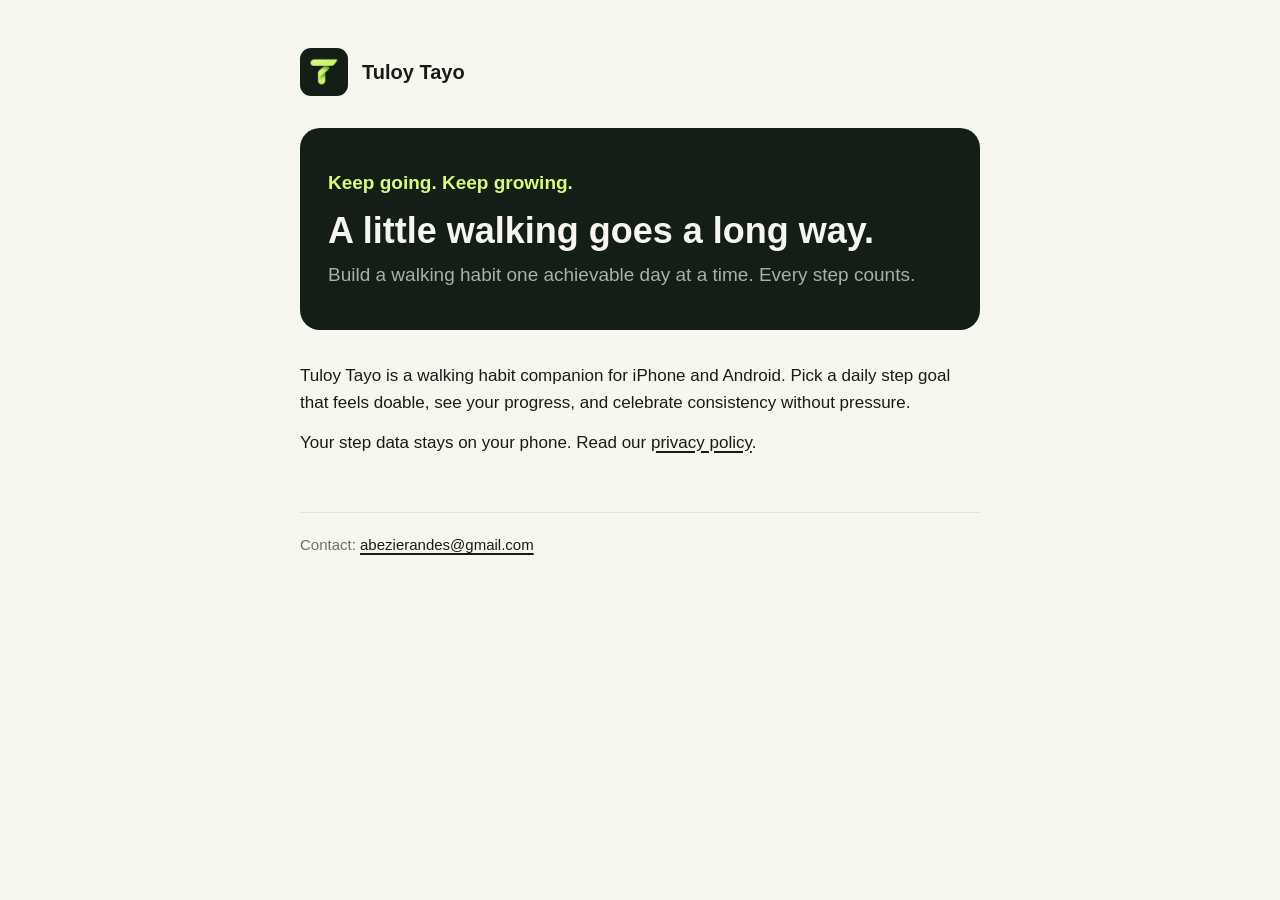
==== index.html @ 0c010c5a "Add Tuloy Tayo landing page and privacy policy Co-Authored-By: Claude Opus 5.5 <noreply@anthropic.co" ====
<!doctype html>
<html lang="en">
  <head>
    <meta charset="utf-8" />
    <meta name="viewport" content="width=device-width, initial-scale=1" />
    <title>Tuloy Tayo</title>
    <meta
      name="description"
      content="Tuloy Tayo helps you build a sustainable walking habit with achievable daily goals and visible progress."
    />
    <link rel="icon" href="icon.png" />
    <link rel="stylesheet" href="style.css" />
  </head>
  <body>
    <main>
      <header>
        <img src="icon.png" alt="" />
        <a href="./">Tuloy Tayo</a>
      </header>

      <section class="hero">
        <p class="tagline">Keep going. Keep growing.</p>
        <h1>A little walking goes a long way.</h1>
        <p>
          Build a walking habit one achievable day at a time. Every step
          counts.
        </p>
      </section>

      <p>
        Tuloy Tayo is a walking habit companion for iPhone and Android. Pick a
        daily step goal that feels doable, see your progress, and celebrate
        consistency without pressure.
      </p>
      <p>
        Your step data stays on your phone. Read our
        <a href="privacy/">privacy policy</a>.
      </p>

      <footer>
        Contact: <a href="mailto:abezierandes@gmail.com">abezierandes@gmail.com</a>
      </footer>
    </main>
  </body>
</html>
---- style.css ----
:root {
  --charcoal: #141e17;
  --lime: #d5ff73;
  --warm-white: #f7f7f0;
  --card: #ffffff;
  --text: #141e17;
  --text-secondary: #6b7266;
  --border: #e4e6de;
  --link: #141e17;
}

@media (prefers-color-scheme: dark) {
  :root {
    --warm-white: #141e17;
    --card: #1c2720;
    --text: #f7f7f0;
    --text-secondary: #a9b1a4;
    --border: #2b362d;
    --link: #d5ff73;
  }
}

* {
  box-sizing: border-box;
}

html {
  -webkit-text-size-adjust: 100%;
}

body {
  margin: 0;
  background: var(--warm-white);
  color: var(--text);
  font: 17px/1.6 -apple-system, BlinkMacSystemFont, "Segoe UI", Roboto,
    "Helvetica Neue", Arial, sans-serif;
}

main {
  max-width: 720px;
  margin: 0 auto;
  padding: 48px 20px 64px;
}

header {
  display: flex;
  align-items: center;
  gap: 14px;
  margin-bottom: 32px;
}

header img {
  width: 48px;
  height: 48px;
  border-radius: 11px;
}

header a {
  color: var(--text);
  font-weight: 800;
  font-size: 20px;
  text-decoration: none;
}

h1 {
  font-size: 36px;
  line-height: 1.15;
  margin: 0 0 8px;
}

h2 {
  font-size: 21px;
  margin: 40px 0 8px;
}

p,
li {
  margin: 0 0 12px;
}

ul {
  padding-left: 22px;
}

a {
  color: var(--link);
  text-decoration-thickness: 2px;
  text-underline-offset: 3px;
}

.meta {
  color: var(--text-secondary);
  margin-bottom: 24px;
}

.summary {
  background: var(--card);
  border: 1px solid var(--border);
  border-left: 6px solid var(--lime);
  border-radius: 14px;
  padding: 20px 24px;
  margin: 24px 0 8px;
}

.summary ul {
  margin: 0;
}

footer {
  margin-top: 56px;
  padding-top: 20px;
  border-top: 1px solid var(--border);
  color: var(--text-secondary);
  font-size: 15px;
}

.hero {
  background: var(--charcoal);
  color: #f7f7f0;
  border-radius: 20px;
  padding: 40px 28px;
  margin-bottom: 32px;
}

.hero h1 {
  color: #f7f7f0;
}

.hero p {
  color: #a9b1a4;
  font-size: 19px;
  margin: 0;
}

.hero .tagline {
  color: var(--lime);
  font-weight: 700;
  margin-bottom: 12px;
}
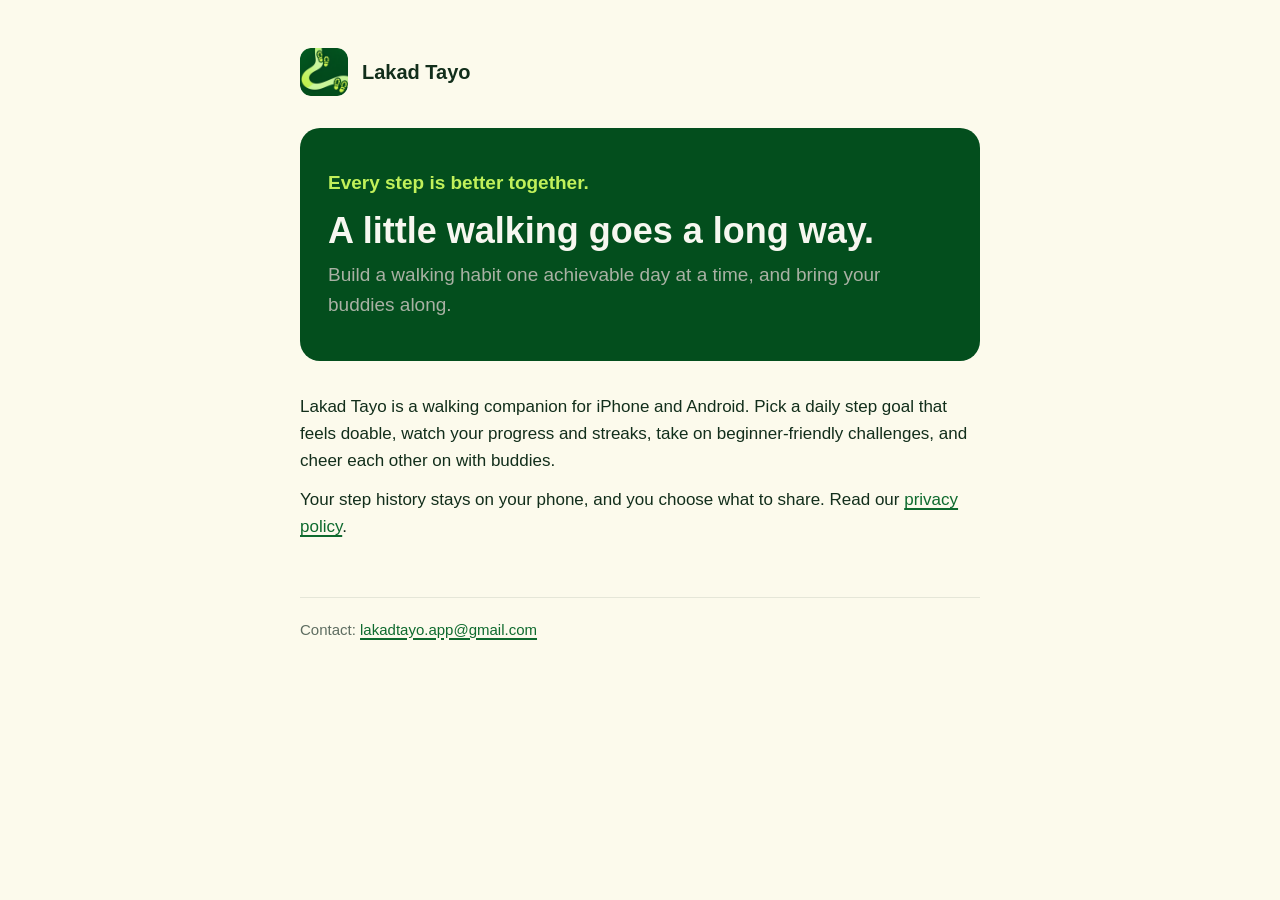
==== commit 374a3dfa: "Rename to Lakad Tayo; privacy policy for accounts, buddies and challenges The policy now covers opti" ====
--- a/index.html
+++ b/index.html
@@ -3,10 +3,10 @@
   <head>
     <meta charset="utf-8" />
     <meta name="viewport" content="width=device-width, initial-scale=1" />
-    <title>Tuloy Tayo</title>
+    <title>Lakad Tayo</title>
     <meta
       name="description"
-      content="Tuloy Tayo helps you build a sustainable walking habit with achievable daily goals and visible progress."
+      content="Lakad Tayo is a beginner-friendly walking companion: achievable daily goals, visible progress, and buddies to walk with."
     />
     <link rel="icon" href="icon.png" />
     <link rel="stylesheet" href="style.css" />
@@ -15,30 +15,30 @@
     <main>
       <header>
         <img src="icon.png" alt="" />
-        <a href="./">Tuloy Tayo</a>
+        <a href="./">Lakad Tayo</a>
       </header>
 
       <section class="hero">
-        <p class="tagline">Keep going. Keep growing.</p>
+        <p class="tagline">Every step is better together.</p>
         <h1>A little walking goes a long way.</h1>
         <p>
-          Build a walking habit one achievable day at a time. Every step
-          counts.
+          Build a walking habit one achievable day at a time, and bring your
+          buddies along.
         </p>
       </section>
 
       <p>
-        Tuloy Tayo is a walking habit companion for iPhone and Android. Pick a
-        daily step goal that feels doable, see your progress, and celebrate
-        consistency without pressure.
+        Lakad Tayo is a walking companion for iPhone and Android. Pick a daily
+        step goal that feels doable, watch your progress and streaks, take on
+        beginner-friendly challenges, and cheer each other on with buddies.
       </p>
       <p>
-        Your step data stays on your phone. Read our
-        <a href="privacy/">privacy policy</a>.
+        Your step history stays on your phone, and you choose what to share.
+        Read our <a href="privacy/">privacy policy</a>.
       </p>
 
       <footer>
-        Contact: <a href="mailto:abezierandes@gmail.com">abezierandes@gmail.com</a>
+        Contact: <a href="mailto:lakadtayo.app@gmail.com">lakadtayo.app@gmail.com</a>
       </footer>
     </main>
   </body>
--- a/style.css
+++ b/style.css
@@ -1,22 +1,22 @@
 :root {
-  --charcoal: #141e17;
-  --lime: #d5ff73;
-  --warm-white: #f7f7f0;
+  --forest: #034e1d;
+  --lime: #c1f15a;
+  --cream: #fcfaec;
   --card: #ffffff;
-  --text: #141e17;
-  --text-secondary: #6b7266;
-  --border: #e4e6de;
-  --link: #141e17;
+  --text: #122e1b;
+  --text-secondary: #5e6d61;
+  --border: #e5e6d8;
+  --link: #0e6a2e;
 }
 
 @media (prefers-color-scheme: dark) {
   :root {
-    --warm-white: #141e17;
-    --card: #1c2720;
-    --text: #f7f7f0;
-    --text-secondary: #a9b1a4;
-    --border: #2b362d;
-    --link: #d5ff73;
+    --cream: #0b2213;
+    --card: #12301c;
+    --text: #fcfaec;
+    --text-secondary: #b7d8bf;
+    --border: #1f4a2b;
+    --link: #c1f15a;
   }
 }
 
@@ -30,7 +30,7 @@
 
 body {
   margin: 0;
-  background: var(--warm-white);
+  background: var(--cream);
   color: var(--text);
   font: 17px/1.6 -apple-system, BlinkMacSystemFont, "Segoe UI", Roboto,
     "Helvetica Neue", Arial, sans-serif;
@@ -115,7 +115,7 @@
 }
 
 .hero {
-  background: var(--charcoal);
+  background: var(--forest);
   color: #f7f7f0;
   border-radius: 20px;
   padding: 40px 28px;
